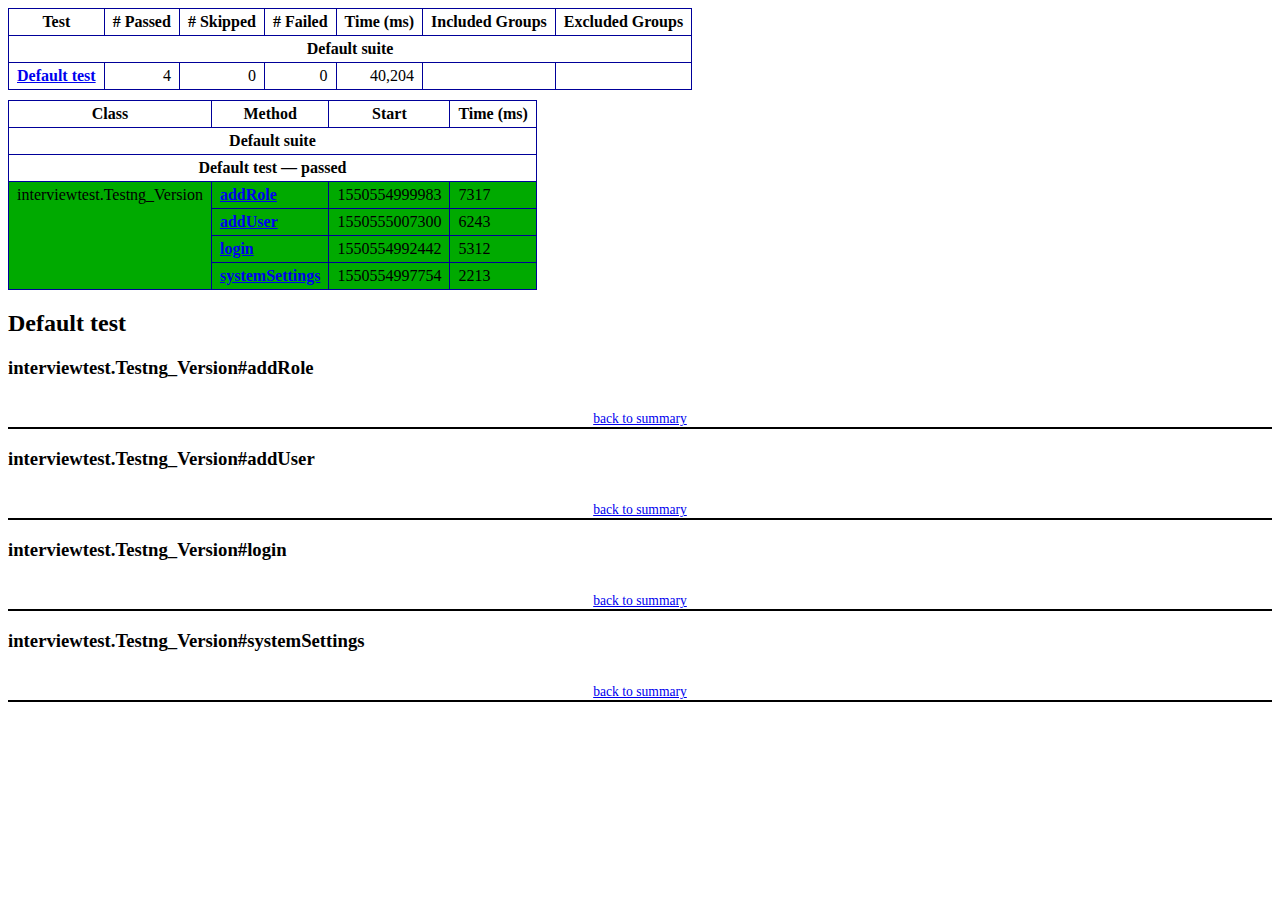
==== LetzNav/test-output/emailable-report.html @ bf1685f8 "k" ====
<!DOCTYPE html PUBLIC "-//W3C//DTD XHTML 1.1//EN" "http://www.w3.org/TR/xhtml11/DTD/xhtml11.dtd">
<html xmlns="http://www.w3.org/1999/xhtml">
<head>
<meta http-equiv="content-type" content="text/html; charset=UTF-8"/>
<title>TestNG Report</title>
<style type="text/css">table {margin-bottom:10px;border-collapse:collapse;empty-cells:show}th,td {border:1px solid #009;padding:.25em .5em}th {vertical-align:bottom}td {vertical-align:top}table a {font-weight:bold}.stripe td {background-color: #E6EBF9}.num {text-align:right}.passedodd td {background-color: #3F3}.passedeven td {background-color: #0A0}.skippedodd td {background-color: #DDD}.skippedeven td {background-color: #CCC}.failedodd td,.attn {background-color: #F33}.failedeven td,.stripe .attn {background-color: #D00}.stacktrace {white-space:pre;font-family:monospace}.totop {font-size:85%;text-align:center;border-bottom:2px solid #000}.invisible {display:none}</style>
</head>
<body>
<table>
<tr><th>Test</th><th># Passed</th><th># Skipped</th><th># Failed</th><th>Time (ms)</th><th>Included Groups</th><th>Excluded Groups</th></tr>
<tr><th colspan="7">Default suite</th></tr>
<tr><td><a href="#t0">Default test</a></td><td class="num">4</td><td class="num">0</td><td class="num">0</td><td class="num">40,204</td><td></td><td></td></tr>
</table>
<table id='summary'><thead><tr><th>Class</th><th>Method</th><th>Start</th><th>Time (ms)</th></tr></thead><tbody><tr><th colspan="4">Default suite</th></tr></tbody><tbody id="t0"><tr><th colspan="4">Default test &#8212; passed</th></tr><tr class="passedeven"><td rowspan="4">interviewtest.Testng_Version</td><td><a href="#m0">addRole</a></td><td rowspan="1">1550554999983</td><td rowspan="1">7317</td></tr><tr class="passedeven"><td><a href="#m1">addUser</a></td><td rowspan="1">1550555007300</td><td rowspan="1">6243</td></tr><tr class="passedeven"><td><a href="#m2">login</a></td><td rowspan="1">1550554992442</td><td rowspan="1">5312</td></tr><tr class="passedeven"><td><a href="#m3">systemSettings</a></td><td rowspan="1">1550554997754</td><td rowspan="1">2213</td></tr></tbody>
</table>
<h2>Default test</h2><h3 id="m0">interviewtest.Testng_Version#addRole</h3><table class="result"><tr><th class="invisible"/></tr></table><p class="totop"><a href="#summary">back to summary</a></p>
<h3 id="m1">interviewtest.Testng_Version#addUser</h3><table class="result"><tr><th class="invisible"/></tr></table><p class="totop"><a href="#summary">back to summary</a></p>
<h3 id="m2">interviewtest.Testng_Version#login</h3><table class="result"><tr><th class="invisible"/></tr></table><p class="totop"><a href="#summary">back to summary</a></p>
<h3 id="m3">interviewtest.Testng_Version#systemSettings</h3><table class="result"><tr><th class="invisible"/></tr></table><p class="totop"><a href="#summary">back to summary</a></p>
</body>
</html>
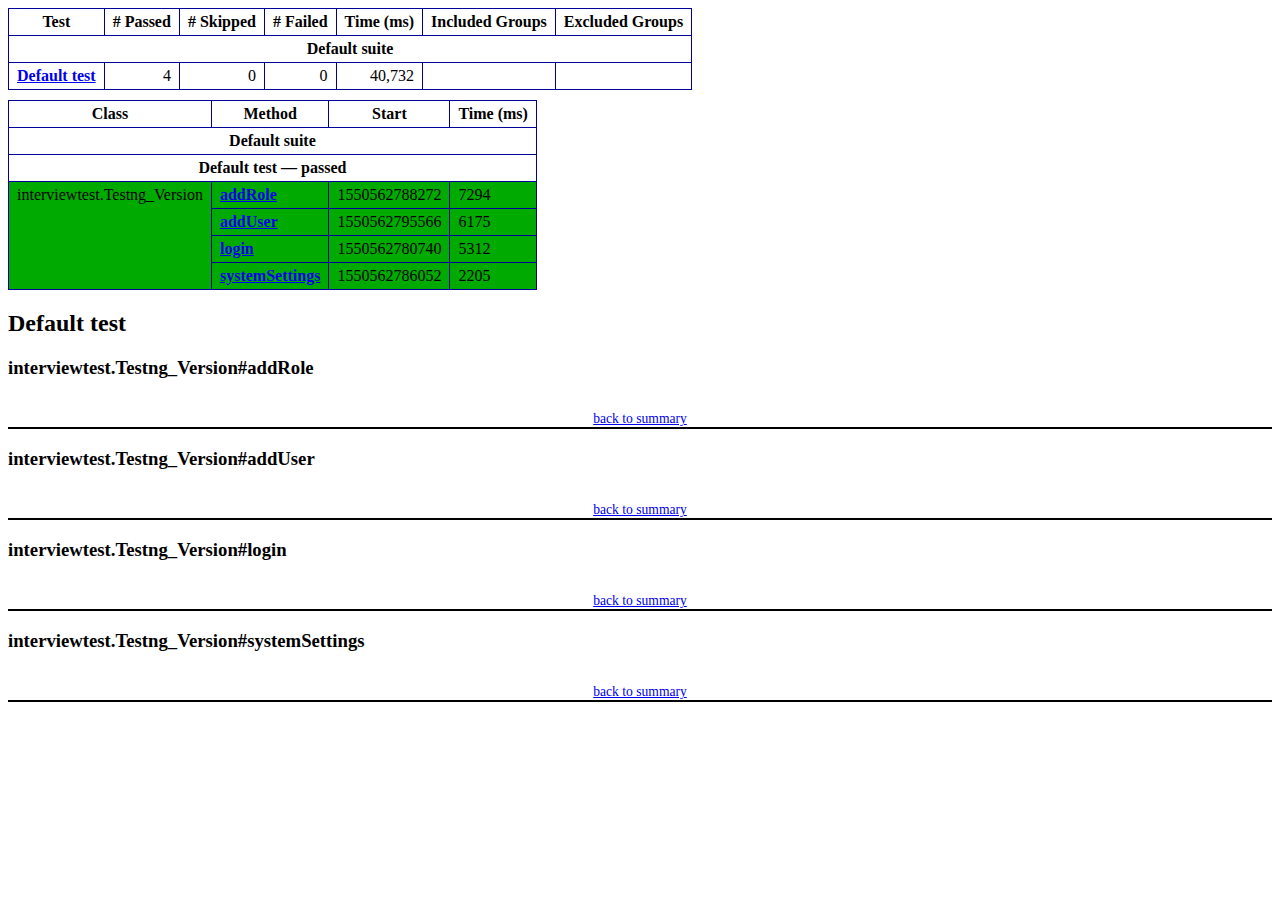
==== commit 43990b10: "k" ====
--- a/LetzNav/test-output/emailable-report.html
+++ b/LetzNav/test-output/emailable-report.html
@@ -9,9 +9,9 @@
 <table>
 <tr><th>Test</th><th># Passed</th><th># Skipped</th><th># Failed</th><th>Time (ms)</th><th>Included Groups</th><th>Excluded Groups</th></tr>
 <tr><th colspan="7">Default suite</th></tr>
-<tr><td><a href="#t0">Default test</a></td><td class="num">4</td><td class="num">0</td><td class="num">0</td><td class="num">40,204</td><td></td><td></td></tr>
+<tr><td><a href="#t0">Default test</a></td><td class="num">4</td><td class="num">0</td><td class="num">0</td><td class="num">40,732</td><td></td><td></td></tr>
 </table>
-<table id='summary'><thead><tr><th>Class</th><th>Method</th><th>Start</th><th>Time (ms)</th></tr></thead><tbody><tr><th colspan="4">Default suite</th></tr></tbody><tbody id="t0"><tr><th colspan="4">Default test &#8212; passed</th></tr><tr class="passedeven"><td rowspan="4">interviewtest.Testng_Version</td><td><a href="#m0">addRole</a></td><td rowspan="1">1550554999983</td><td rowspan="1">7317</td></tr><tr class="passedeven"><td><a href="#m1">addUser</a></td><td rowspan="1">1550555007300</td><td rowspan="1">6243</td></tr><tr class="passedeven"><td><a href="#m2">login</a></td><td rowspan="1">1550554992442</td><td rowspan="1">5312</td></tr><tr class="passedeven"><td><a href="#m3">systemSettings</a></td><td rowspan="1">1550554997754</td><td rowspan="1">2213</td></tr></tbody>
+<table id='summary'><thead><tr><th>Class</th><th>Method</th><th>Start</th><th>Time (ms)</th></tr></thead><tbody><tr><th colspan="4">Default suite</th></tr></tbody><tbody id="t0"><tr><th colspan="4">Default test &#8212; passed</th></tr><tr class="passedeven"><td rowspan="4">interviewtest.Testng_Version</td><td><a href="#m0">addRole</a></td><td rowspan="1">1550562788272</td><td rowspan="1">7294</td></tr><tr class="passedeven"><td><a href="#m1">addUser</a></td><td rowspan="1">1550562795566</td><td rowspan="1">6175</td></tr><tr class="passedeven"><td><a href="#m2">login</a></td><td rowspan="1">1550562780740</td><td rowspan="1">5312</td></tr><tr class="passedeven"><td><a href="#m3">systemSettings</a></td><td rowspan="1">1550562786052</td><td rowspan="1">2205</td></tr></tbody>
 </table>
 <h2>Default test</h2><h3 id="m0">interviewtest.Testng_Version#addRole</h3><table class="result"><tr><th class="invisible"/></tr></table><p class="totop"><a href="#summary">back to summary</a></p>
 <h3 id="m1">interviewtest.Testng_Version#addUser</h3><table class="result"><tr><th class="invisible"/></tr></table><p class="totop"><a href="#summary">back to summary</a></p>
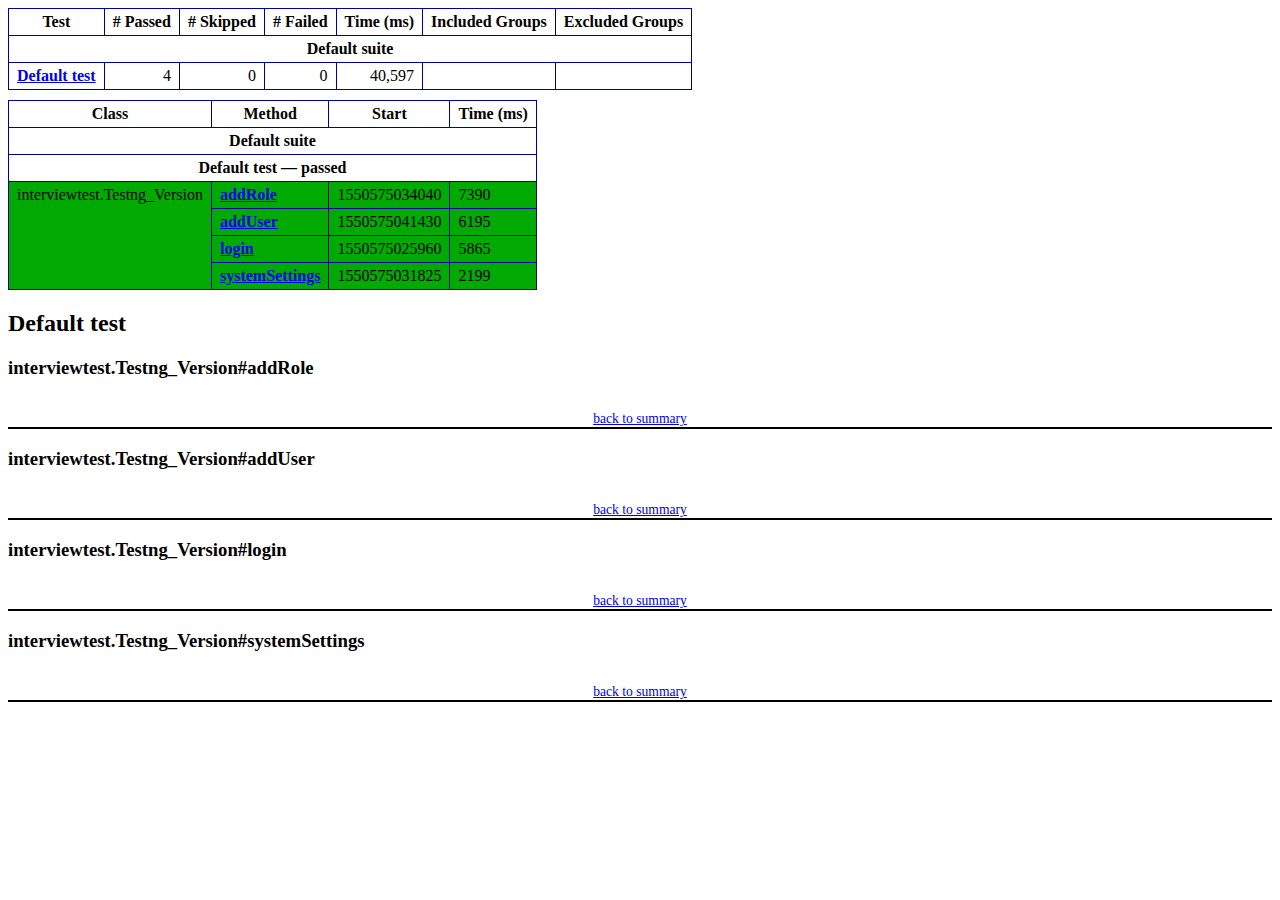
==== commit f91e0282: "k" ====
--- a/LetzNav/test-output/emailable-report.html
+++ b/LetzNav/test-output/emailable-report.html
@@ -9,9 +9,9 @@
 <table>
 <tr><th>Test</th><th># Passed</th><th># Skipped</th><th># Failed</th><th>Time (ms)</th><th>Included Groups</th><th>Excluded Groups</th></tr>
 <tr><th colspan="7">Default suite</th></tr>
-<tr><td><a href="#t0">Default test</a></td><td class="num">4</td><td class="num">0</td><td class="num">0</td><td class="num">40,732</td><td></td><td></td></tr>
+<tr><td><a href="#t0">Default test</a></td><td class="num">4</td><td class="num">0</td><td class="num">0</td><td class="num">40,597</td><td></td><td></td></tr>
 </table>
-<table id='summary'><thead><tr><th>Class</th><th>Method</th><th>Start</th><th>Time (ms)</th></tr></thead><tbody><tr><th colspan="4">Default suite</th></tr></tbody><tbody id="t0"><tr><th colspan="4">Default test &#8212; passed</th></tr><tr class="passedeven"><td rowspan="4">interviewtest.Testng_Version</td><td><a href="#m0">addRole</a></td><td rowspan="1">1550562788272</td><td rowspan="1">7294</td></tr><tr class="passedeven"><td><a href="#m1">addUser</a></td><td rowspan="1">1550562795566</td><td rowspan="1">6175</td></tr><tr class="passedeven"><td><a href="#m2">login</a></td><td rowspan="1">1550562780740</td><td rowspan="1">5312</td></tr><tr class="passedeven"><td><a href="#m3">systemSettings</a></td><td rowspan="1">1550562786052</td><td rowspan="1">2205</td></tr></tbody>
+<table id='summary'><thead><tr><th>Class</th><th>Method</th><th>Start</th><th>Time (ms)</th></tr></thead><tbody><tr><th colspan="4">Default suite</th></tr></tbody><tbody id="t0"><tr><th colspan="4">Default test &#8212; passed</th></tr><tr class="passedeven"><td rowspan="4">interviewtest.Testng_Version</td><td><a href="#m0">addRole</a></td><td rowspan="1">1550575034040</td><td rowspan="1">7390</td></tr><tr class="passedeven"><td><a href="#m1">addUser</a></td><td rowspan="1">1550575041430</td><td rowspan="1">6195</td></tr><tr class="passedeven"><td><a href="#m2">login</a></td><td rowspan="1">1550575025960</td><td rowspan="1">5865</td></tr><tr class="passedeven"><td><a href="#m3">systemSettings</a></td><td rowspan="1">1550575031825</td><td rowspan="1">2199</td></tr></tbody>
 </table>
 <h2>Default test</h2><h3 id="m0">interviewtest.Testng_Version#addRole</h3><table class="result"><tr><th class="invisible"/></tr></table><p class="totop"><a href="#summary">back to summary</a></p>
 <h3 id="m1">interviewtest.Testng_Version#addUser</h3><table class="result"><tr><th class="invisible"/></tr></table><p class="totop"><a href="#summary">back to summary</a></p>
